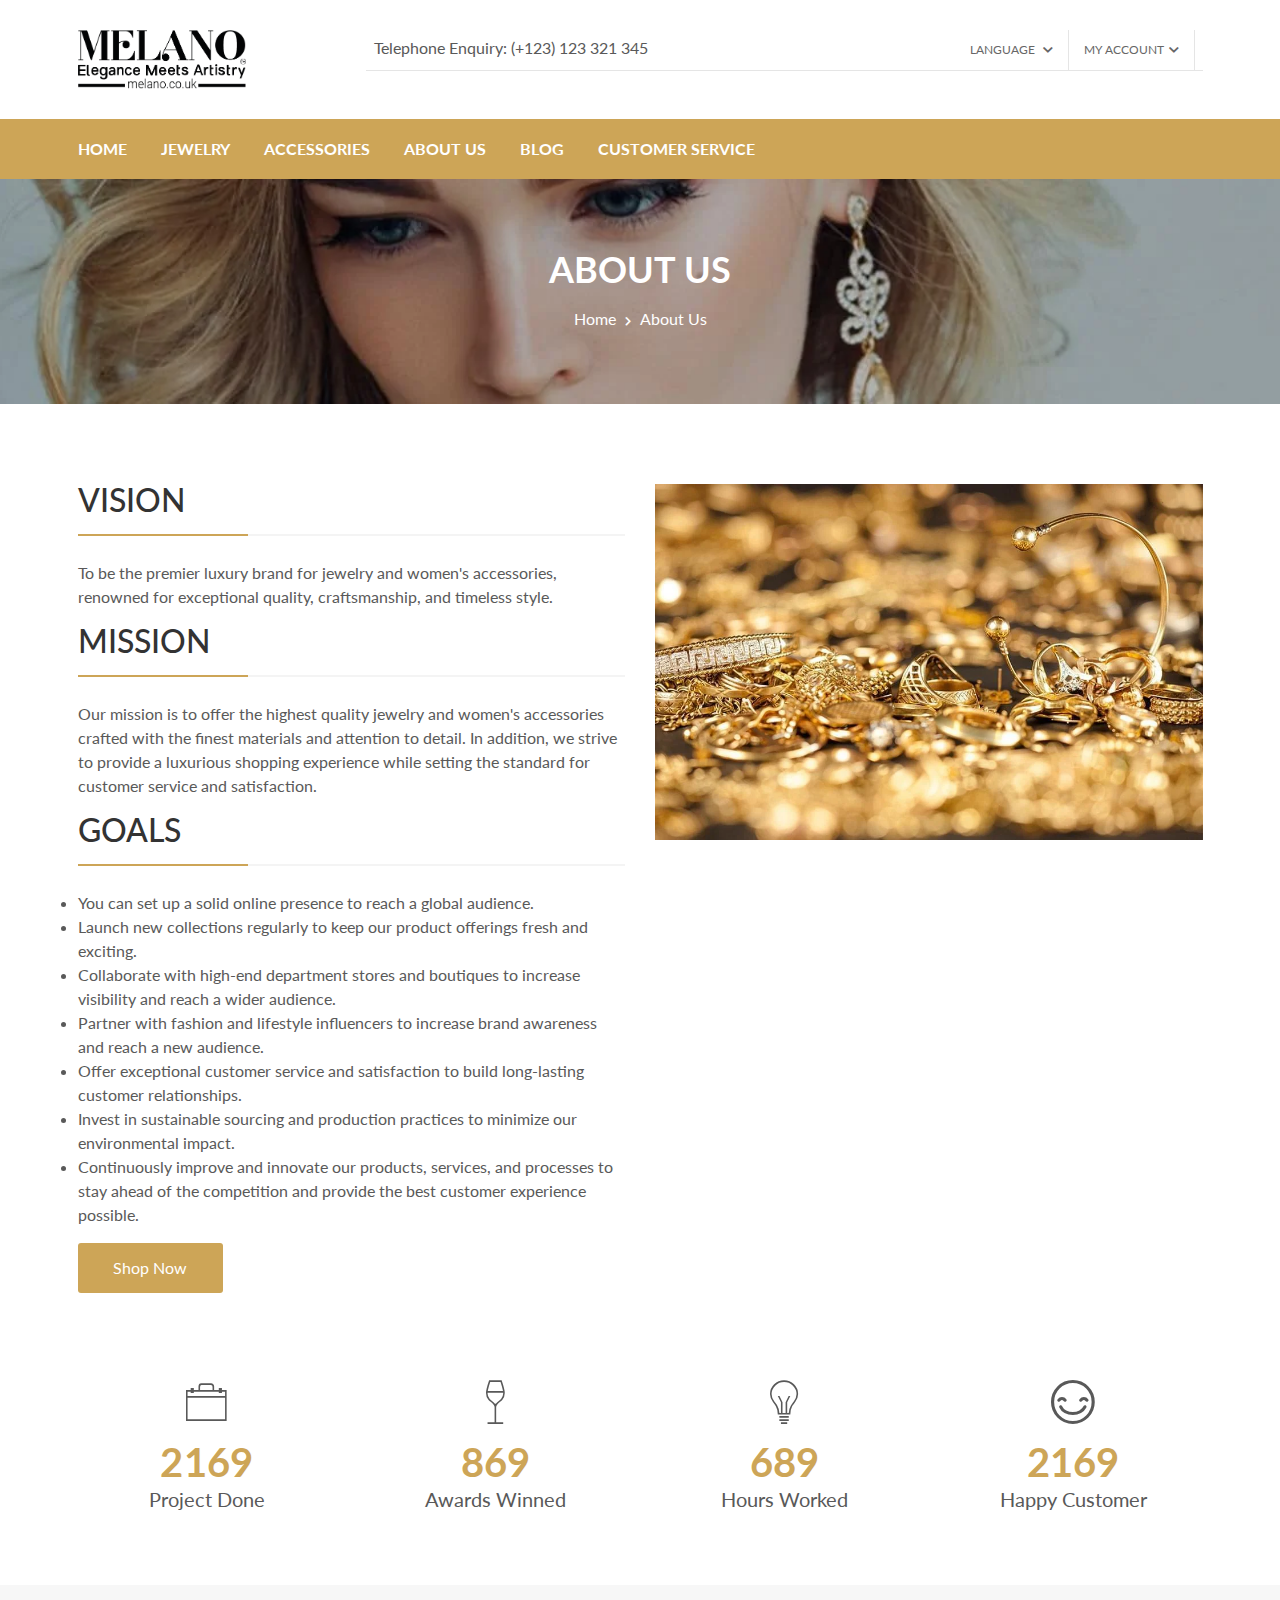
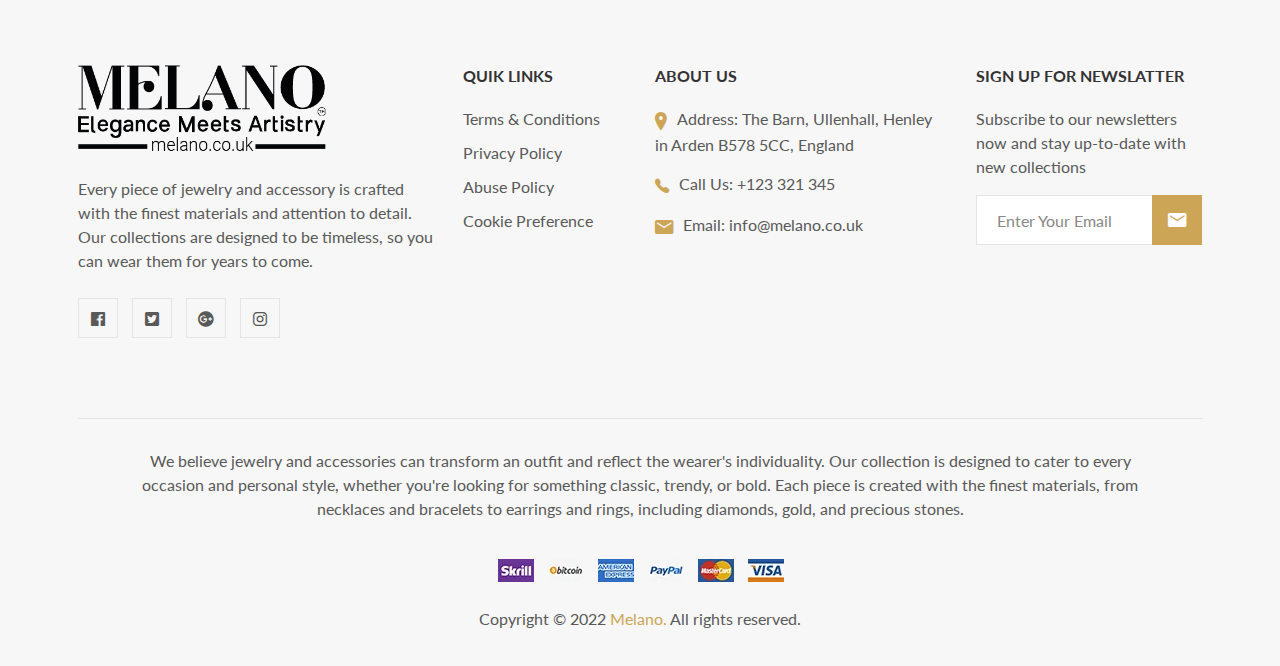
==== about-us.html @ ee922650 "first commit" ====
<!doctype html>
<html class="no-js" lang="en">

<head>
    <meta charset="utf-8">
    <meta http-equiv="x-ua-compatible" content="ie=edge">
    <title>About Us || Melano</title>
    <meta name="robots" content="noindex, follow" />
    <meta name="description" content="">
    <meta name="viewport" content="width=device-width, initial-scale=1, shrink-to-fit=no">
    <!-- Favicon -->
    <link rel="shortcut icon" type="image/x-icon" href="assets/images/favicon.ico">

    <!-- CSS
	============================================ -->

    <!-- Bootstrap CSS -->
    <link rel="stylesheet" href="assets/css/bootstrap.min.css">
    <!-- Fontawesome -->
    <link rel="stylesheet" href="assets/css/font-awesome.min.css">
    <!-- Fontawesome Star -->
    <link rel="stylesheet" href="assets/css/fontawesome-stars.css">
    <!-- Ion Icon -->
    <link rel="stylesheet" href="assets/css/ionicons.min.css">
    <!-- Slick CSS -->
    <link rel="stylesheet" href="assets/css/slick.min.css">
    <!-- Animation -->
    <link rel="stylesheet" href="assets/css/animate.min.css">
    <!-- jQuery Ui -->
    <link rel="stylesheet" href="assets/css/jquery-ui.min.css">
    <!-- Nice Select -->
    <link rel="stylesheet" href="assets/css/nice-select.min.css">
    <!-- Timecircles -->
    <link rel="stylesheet" href="assets/css/timecircles.min.css">

    <!-- Main Style CSS -->
    <link rel="stylesheet" href="assets/css/style.css">
    <!-- <link rel="stylesheet" href="assets/css/style.min.css"> -->

</head>

<body class="template-color-1">

    <div class="main-wrapper">

        <!-- Begin Melano's Header Main Area -->
        <header class="header-main_area">
          
            <div class="header-middle_area d-none d-lg-block">
                <div class="container">
                    <div class="row">
                        <div class="col-lg-3">
                            <div class="header-logo">
                                <a href="index.html">
                                    <img src="assets/images/menu/logo/2.png" width="65%" alt="Hiraola's Header Logo">
                                </a>
                            </div>
                        </div>
                      <div class="col-lg-9">
                        <div class="header-top_area">
                            <div class="container">
                                <div class="row">
                                    <div class="col-lg-5">
                                        <div class="ht-left_area">
                                            <div class="header-shipping_area">
                                                <ul>
                                                    <li>
                                                        <span>Telephone Enquiry:</span>
                                                        <a href="callto://+123123321345">(+123) 123 321 345</a>
                                                    </li>
                                                </ul>
                                            </div>
                                        </div>
                                    </div>
                                    <div class="col-lg-7">
                                        <div class="ht-right_area">
                                            <div class="ht-menu">
                                                <ul>
                                              
                                                    <li><a href="javascript:void(0)">Language <i class="fa fa-chevron-down"></i></a>
                                                        <ul class="ht-dropdown">
                                                            <li class="active"><a href="javascript:void(0)"><img
                                                                        src="assets/images/menu/icon/1.jpg"
                                                                        alt="JB's Language Icon">English</a></li>
                                                            <li><a href="javascript:void(0)"><img
                                                                        src="assets/images/menu/icon/2.jpg"
                                                                        alt="JB's Language Icon">Français</a>
                                                            </li>
                                                        </ul>
                                                    </li>
                                                    <li><a href="my-account.html">My Account<i class="fa fa-chevron-down"></i></a>
                                                        <ul class="ht-dropdown ht-my_account">
                                                            <li><a href="javascript:void(0)">Register</a></li>
                                                            <li class="active"><a href="javascript:void(0)">Login</a></li>
                                                        </ul>
                                                    </li>
                                                </ul>
                                            </div>
                                        </div>
                                    </div>
                                </div>
                            </div>
                        </div>
                      </div>
                    </div>
                </div>
            </div>
            <div class="header-bottom_area header-sticky stick">
                <div class="container">
                    <div class="row">
                        <div class="col-md-4 col-sm-4 d-lg-none d-block">
                            <div class="header-logo">
                                <a href="index.html">
                                    <img src="assets/images/menu/logo/2.png" alt="Hiraola's Header Logo">
                                </a>
                            </div>
                        </div>
                        <div class="col-lg-9 d-none d-lg-block position-static">
                            <div class="main-menu_area">
                                <nav>
                                    <ul>
                                        <li class="dropdown-holder"><a href="index.html">Home</a> </li>
                                        <li><a href="jewelry.html">Jewelry</a></li>
                                        <li><a href="accessories.html">Accessories</a></li>
                                        <li><a href="about-us.html">About Us</a></li>
                                        <li><a href="blog.html">Blog</a> </li>
                                        <li><a href="index.html">Customer Service</a>
                                            <ul class="hm-dropdown">
                                                <li><a href="contact.html">Contact Us </a></li>
                                                <li><a href="faq.html">FAQs</a></li>
                                                
                                                <li><a href="wishlist.html">Gift Wrapping</a></li>
                                       
                                            </ul>
                                        </li>
                                     
                                    </ul>
                                </nav>
                            </div>
                        </div>
                        <div class="col-lg-3 col-md-8 col-sm-8">
                            <div class="header-right_area">
                                <ul>
                                 
                                    <li>
                                        <a href="#mobileMenu"
                                            class="mobile-menu_btn toolbar-btn color--white d-lg-none d-block">
                                            <i class="ion-navicon"></i>
                                        </a>
                                    </li>
                                    
                                </ul>
                            </div>
                        </div>
                    </div>
                </div>
            </div>
            <div class="offcanvas-minicart_wrapper" id="miniCart">
                <div class="offcanvas-menu-inner">
                    <a href="#" class="btn-close"><i class="ion-android-close"></i></a>
                    <div class="minicart-content">
                        <div class="minicart-heading">
                            <h4>Shopping Cart</h4>
                        </div>
                        <ul class="minicart-list">
                            <li class="minicart-product">
                                <a class="product-item_remove" href="javascript:void(0)"><i
                                        class="ion-android-close"></i></a>
                                <div class="product-item_img">
                                    <img src="assets/images/product/small-size/2-1.jpg" alt="Hiraola's Product Image">
                                </div>
                                <div class="product-item_content">
                                    <a class="product-item_title" href="jewelry.html">Magni dolorum vel</a>
                                    <span class="product-item_quantity">1 x $120.80</span>
                                </div>
                            </li>
                            <li class="minicart-product">
                                <a class="product-item_remove" href="javascript:void(0)"><i
                                        class="ion-android-close"></i></a>
                                <div class="product-item_img">
                                    <img src="assets/images/product/small-size/2-2.jpg" alt="Hiraola's Product Image">
                                </div>
                                <div class="product-item_content">
                                    <a class="product-item_title" href="jewelry.html">Eius accusantium
                                        omnis</a>
                                    <span class="product-item_quantity">1 x $120.80</span>
                                </div>
                            </li>
                            <li class="minicart-product">
                                <a class="product-item_remove" href="javascript:void(0)"><i
                                        class="ion-android-close"></i></a>
                                <div class="product-item_img">
                                    <img src="assets/images/product/small-size/2-3.jpg" alt="Hiraola's Product Image">
                                </div>
                                <div class="product-item_content">
                                    <a class="product-item_title" href="jewelry.html">Aperiam adipisci
                                        dolorem</a>
                                    <span class="product-item_quantity">1 x $120.80</span>
                                </div>
                            </li>
                        </ul>
                    </div>
                    <div class="minicart-item_total">
                        <span>Subtotal</span>
                        <span class="ammount">$360.00</span>
                    </div>
                    <div class="minicart-btn_area">
                        <a href="cart.html" class="hiraola-btn hiraola-btn_dark hiraola-btn_fullwidth">Minicart</a>
                    </div>
                    <div class="minicart-btn_area">
                        <a href="checkout.html" class="hiraola-btn hiraola-btn_dark hiraola-btn_fullwidth">Checkout</a>
                    </div>
                </div>
            </div>
            <div class="mobile-menu_wrapper" id="mobileMenu">
                <div class="offcanvas-menu-inner">
                    <div class="container">
                        <a href="#" class="btn-close"><i class="ion-android-close"></i></a>
                        <div class="offcanvas-inner_search">
                            <form action="#" class="hm-searchbox">
                                <input type="text" placeholder="Search for item...">
                                <button class="search_btn" type="submit"><i class="ion-ios-search-strong"></i></button>
                            </form>
                        </div>
                        <nav class="offcanvas-navigation">
                            <nav class="offcanvas-navigation">
                                <ul class="mobile-menu">
                                    <li class="active"><a href="index.html">Home</a> </li>
                                    <li><a href="jewelry.html">Jewelry</a></li>
                                    <li><a href="accessories.html">Accessories</a></li>
                                    <li><a href="about-us.html">About Us</a></li>
                                    <li><a href="blog.html">Blog</a> </li>
                                    <li class="menu-item-has-children"><a href="index.html">Customer Service</a>
                                        <ul class="sub-menu">
                                            <li><a href="contact.html">Contact Us </a></li>
                                            <li><a href="faq.html">FAQs</a></li>
                                            
                                            <li><a href="wishlist.html">Gift Wrapping</a></li>
    
                                        </ul>
                                    </li>
                                </ul>
                            </nav>
                        </nav>
                        <nav class="offcanvas-navigation user-setting_area">
                            <ul class="mobile-menu">
                               
                                <li class="menu-item-has-children"><a href="#"><span class="mm-text">Language</span></a>
                                    <ul class="sub-menu">
                                        <li>
                                            <a href="./index.html">
                                                <span class="mm-text">English</span>
                                            </a>
                                        </li>
                                        <li>
                                            <a href="../index.html">
                                                <span class="mm-text">عربي</span>
                                            </a>
                                        </li>
                                    </ul>
                                </li>
                            </ul>
                        </nav>
                    </div>
                </div>
            </div>
        </header>
        <!--Melano's Header Main Area End Here -->

        <!-- BeginMelano's Breadcrumb Area -->
        <div class="breadcrumb-area">
            <div class="container">
                <div class="breadcrumb-content">
                    <h2>About Us</h2>
                    <ul>
                        <li><a href="index.html">Home</a></li>
                        <li class="active">About Us</li>
                    </ul>
                </div>
            </div>
        </div>
        <!--Melano's Breadcrumb Area End Here -->
        <!-- BeginMelano's About Us Area -->
        <div class="about-us-area">
            <div class="container">
                <div class="row">
                    <div class="col-lg-6 col-md-7 d-flex align-items-center">
                        <div class="overview-content">
                            <!-- <h2>Welcome To <span>Melano's</span> Store!</h2>
                            <p class="short_desc">
                                We are a luxury brand specializing in high-quality jewelry and women's accessories
                                designed to make you feel confident, beautiful, and stylish. Our pieces are crafted with
                                care and attention to detail, making them a fashion statement and an investment in your
                                style.
                            </p> -->
                            <h2 class="">Vision </h2>
                            <p>
                                To be the premier luxury brand for jewelry and women's accessories, renowned for
                                exceptional
                                quality, craftsmanship, and timeless style.
                            </p>
                            <h2 class="">Mission </h2>
                            <p>
                                Our mission is to offer the highest quality jewelry and women's accessories crafted with
                                the finest materials and attention to detail. In addition, we strive to provide a
                                luxurious shopping experience while setting the standard for customer service and
                                satisfaction.
                            </p>
                            <h2 class="">Goals </h2>
                            <p>
                            <ul style="list-style: disc;">
                                <li>
                                    You can set up a solid online presence to reach a global audience.
                                </li>
                                <li>
                                    Launch new collections regularly to keep our product offerings fresh and exciting.
                                </li>
                                <li>
                                    Collaborate with high-end department stores and boutiques to increase visibility and
                                    reach a wider audience.
                                </li>
                                <li>
                                    Partner with fashion and lifestyle influencers to increase brand awareness and reach
                                    a new audience.
                                </li>
                                <li>
                                    Offer exceptional customer service and satisfaction to build long-lasting customer
                                    relationships.
                                </li>
                                <li>
                                    Invest in sustainable sourcing and production practices to minimize our
                                    environmental impact.
                                </li>
                                <li>
                                    Continuously improve and innovate our products, services, and processes to stay
                                    ahead of the competition and provide the best customer experience possible.
                                </li>
                            </ul>
                            </p>
                            <div class="hiraola-about-us_btn-area">
                                <a class="about-us_btn" href="jewelry.html">Shop Now</a>
                            </div>
                        </div>
                    </div>
                    <div class="col-lg-6 col-md-5">
                        <div class="overview-img text-center img-hover_effect">
                            <a href="#">
                                <img class="img-full" src="assets/images/about-us/1.jpg" alt="Hiraola's About Us Image">
                            </a>
                        </div>
                    </div>

                </div>
                <br>

            </div>
        </div>
        <!--Melano's About Us Area End Here -->



        <!-- BeginMelano's Project Countdown Area -->
        <div class="project-count-area">
            <div class="container">
                <div class="row">
                    <div class="col-lg-3 col-md-6 col-sm-6">
                        <div class="single-count text-center">
                            <div class="count-icon">
                                <span class="ion-ios-briefcase-outline"></span>
                            </div>
                            <div class="count-title">
                                <h2 class="count">2169</h2>
                                <span>Project Done</span>
                            </div>
                        </div>
                    </div>
                    <div class="col-lg-3 col-md-6 col-sm-6">
                        <div class="single-count text-center">
                            <div class="count-icon">
                                <span class="ion-ios-wineglass-outline"></span>
                            </div>
                            <div class="count-title">
                                <h2 class="count">869</h2>
                                <span>Awards Winned</span>
                            </div>
                        </div>
                    </div>
                    <div class="col-lg-3 col-md-6 col-sm-6">
                        <div class="single-count text-center">
                            <div class="count-icon">
                                <span class="ion-ios-lightbulb-outline"></span>
                            </div>
                            <div class="count-title">
                                <h2 class="count">689</h2>
                                <span>Hours Worked</span>
                            </div>
                        </div>
                    </div>
                    <div class="col-lg-3 col-md-6 col-sm-6">
                        <div class="single-count text-center">
                            <div class="count-icon">
                                <span class="ion-happy-outline"></span>
                            </div>
                            <div class="count-title">
                                <h2 class="count">2169</h2>
                                <span>Happy Customer</span>
                            </div>
                        </div>
                    </div>
                </div>
            </div>
        </div>
        <br>
        <br>
        <br>
        <!--Melano's Project Countdown Area End Here -->

          <!-- Begin Melano's Footer Area -->
          <div class="hiraola-footer_area">
            <div class="footer-top_area">
                <div class="container">
                    <div class="row">
                        <div class="col-lg-4">
                            <div class="footer-widgets_info">

                                <div class="footer-widgets_logo">
                                    <a href="#">
                                        <img src="assets/images/footer/logo/1.png" width="70%" alt="Hiraola's Footer Logo">
                                    </a>
                                </div>

                                <div class="widget-short_desc">
                                    <p>
                                        Every piece of jewelry and accessory is crafted with the finest materials and
                                        attention to detail. Our collections are designed to be timeless, so you can
                                        wear them for years to come.
                                    </p>
                                </div>
                                <div class="hiraola-social_link">
                                    <ul>
                                        <li class="facebook">
                                            <a href="https://www.facebook.com" data-bs-toggle="tooltip" target="_blank"
                                                title="Facebook">
                                                <i class="fab fa-facebook"></i>
                                            </a>
                                        </li>
                                        <li class="twitter">
                                            <a href="https://twitter.com" data-bs-toggle="tooltip" target="_blank"
                                                title="Twitter">
                                                <i class="fab fa-twitter-square"></i>
                                            </a>
                                        </li>
                                        <li class="google-plus">
                                            <a href="https://www.plus.google.com/discover" data-bs-toggle="tooltip"
                                                target="_blank" title="Google Plus">
                                                <i class="fab fa-google-plus"></i>
                                            </a>
                                        </li>
                                        <li class="instagram">
                                            <a href="https://rss.com" data-bs-toggle="tooltip" target="_blank"
                                                title="Instagram">
                                                <i class="fab fa-instagram"></i>
                                            </a>
                                        </li>
                                    </ul>
                                </div>
                            </div>
                        </div>
                        <div class="col-lg-8">
                            <div class="footer-widgets_area">
                                <div class="row">
                                    <div class="col-lg-3">
                                        <div class="footer-widgets_title">
                                            <h6>Quik Links</h6>
                                        </div>
                                        <div class="footer-widgets">
                                            <ul>
                                                <li><a href="./terms.html">Terms & Conditions</a></li>
                                                <li><a href="./policy.html">Privacy Policy</a></li>
                                                <li><a href="./abuse.html">Abuse Policy</a></li>
                                                <li><a href="./cookies.html">Cookie Preference</a></li>
                                            </ul>
                                        </div>
                                    </div>
                                    <div class="col-lg-5">
                                        <div class="footer-widgets_info">
                                            <div class="footer-widgets_title">
                                                <h6>About Us</h6>
                                            </div>
                                            <div class="widgets-essential_stuff">
                                                <ul>
                                                    <li class="hiraola-address"><i
                                                            class="ion-ios-location"></i><span>Address:</span> The Barn,
                                                        Ullenhall, Henley
                                                        in
                                                        Arden B578 5CC, England</li>
                                                    <li class="hiraola-phone"><i
                                                            class="ion-ios-telephone"></i><span>Call
                                                            Us:</span> <a href="tel://+123123321345">+123 321 345</a>
                                                    </li>
                                                    <li class="hiraola-email"><i
                                                            class="ion-android-mail"></i><span>Email:</span> <a
                                                            href="mailto:info@melano.co.uk">info@melano.co.uk</a></li>
                                                </ul>
                                            </div>
                                        </div>
                                    </div>
                                    <div class="col-lg-4">
                                        <div class="instagram-container footer-widgets_area">
                                            <div class="footer-widgets_title">
                                                <h6>Sign Up For Newslatter</h6>
                                            </div>
                                            <div class="widget-short_desc">
                                                <p>Subscribe to our newsletters now and stay up-to-date with new
                                                    collections</p>
                                            </div>
                                            <div class="newsletter-form_wrap">
                                                <form class="subscribe-form" id="mc-form" action="#">
                                                    <input class="newsletter-input" id="mc-email" type="email"
                                                        autocomplete="off" name="Enter Your Email"
                                                        value="Enter Your Email"
                                                        onblur="if(this.value==''){this.value='Enter Your Email'}"
                                                        onfocus="if(this.value=='Enter Your Email'){this.value=''}">
                                                    <button class="newsletter-btn" id="mc-submit">
                                                        <i class="ion-android-mail"></i>
                                                    </button>
                                                </form>
                                                <!-- Mailchimp Alerts -->
                                                <div class="mailchimp-alerts mt-3">
                                                    <div class="mailchimp-submitting"></div>
                                                    <div class="mailchimp-success"></div>
                                                    <div class="mailchimp-error"></div>
                                                </div>
                                            </div>
                                        </div>
                                    </div>
                                </div>
                            </div>
                        </div>
                    </div>
                </div>
            </div>
            <div class="footer-bottom_area">
                <div class="container">
                    <div class="footer-bottom_nav">
                        <div class="row">
                            <div class="col-lg-12">
                                <div class="footer-links text-center">
                                    <p>
                                        We believe jewelry and accessories can transform an outfit and reflect the
                                        wearer's individuality. Our collection is designed to cater to every occasion
                                        and personal style, whether you're looking for something classic, trendy, or
                                        bold. Each piece is created with the finest materials, from necklaces and
                                        bracelets to earrings and rings, including diamonds, gold, and precious stones.
                                    </p>
                                </div>
                            </div>
                            <div class="col-lg-12">
                                <div class="payment">
                                    <a href="#">
                                        <img src="assets/images/footer/payment/1.png" alt="Hiraola's Payment Method">
                                    </a>
                                </div>
                            </div>
                            <div class="col-lg-12">
                                <div class="copyright">
                                    <span>Copyright &copy; 2022 <a href="index.html">Melano.</a> All rights
                                        reserved.</span>
                                </div>
                            </div>
                        </div>
                    </div>
                </div>
            </div>
        </div>
        <!-- Melano's Footer Area End Here -->

    </div>

    <!-- JS
============================================ -->

    <!-- jQuery JS -->
    <script src="assets/js/vendor/jquery-3.6.0.min.js"></script>
    <script src="assets/js/vendor/jquery-migrate-3.3.2.min.js"></script>
    <!-- Modernizer JS -->
    <script src="assets/js/vendor/modernizr-3.11.2.min.js"></script>
    <!-- Bootstrap JS -->
    <script src="assets/js/vendor/bootstrap.bundle.min.js"></script>

    <!-- Slick Slider JS -->
    <script src="assets/js/plugins/slick.min.js"></script>
    <!-- Countdown JS -->
    <script src="assets/js/plugins/countdown.min.js"></script>
    <!-- Barrating JS -->
    <script src="assets/js/plugins/jquery.barrating.min.js"></script>
    <!-- Counterup JS -->
    <script src="assets/js/plugins/jquery.counterup.min.js"></script>
    <!-- Waypoints -->
    <script src="assets/js/plugins/waypoints.min.js"></script>
    <!-- Nice Select JS -->
    <script src="assets/js/plugins/jquery.nice-select.min.js"></script>
    <!-- Sticky Sidebar JS -->
    <script src="assets/js/plugins/jquery.sticky-sidebar.js"></script>
    <!-- Jquery-ui JS -->
    <script src="assets/js/plugins/jquery-ui.min.js"></script>
    <!-- Scroll Top JS -->
    <script src="assets/js/plugins/scroll-top.min.js"></script>
    <!-- Theia Sticky Sidebar JS -->
    <script src="assets/js/plugins/theia-sticky-sidebar.min.js"></script>
    <!-- ElevateZoom JS -->
    <script src="assets/js/plugins/jquery.elevateZoom-3.0.8.min.js"></script>
    <!-- Timecircles JS -->
    <script src="assets/js/plugins/timecircles.min.js"></script>
    <!-- Mailchimp Ajax JS -->
    <script src="assets/js/plugins/mailchimp-ajax.js"></script>

    <!-- Main JS -->
    <script src="assets/js/main.js"></script>
    <!-- <script src="assets/js/main.min.js"></script> -->

</body>

</html>
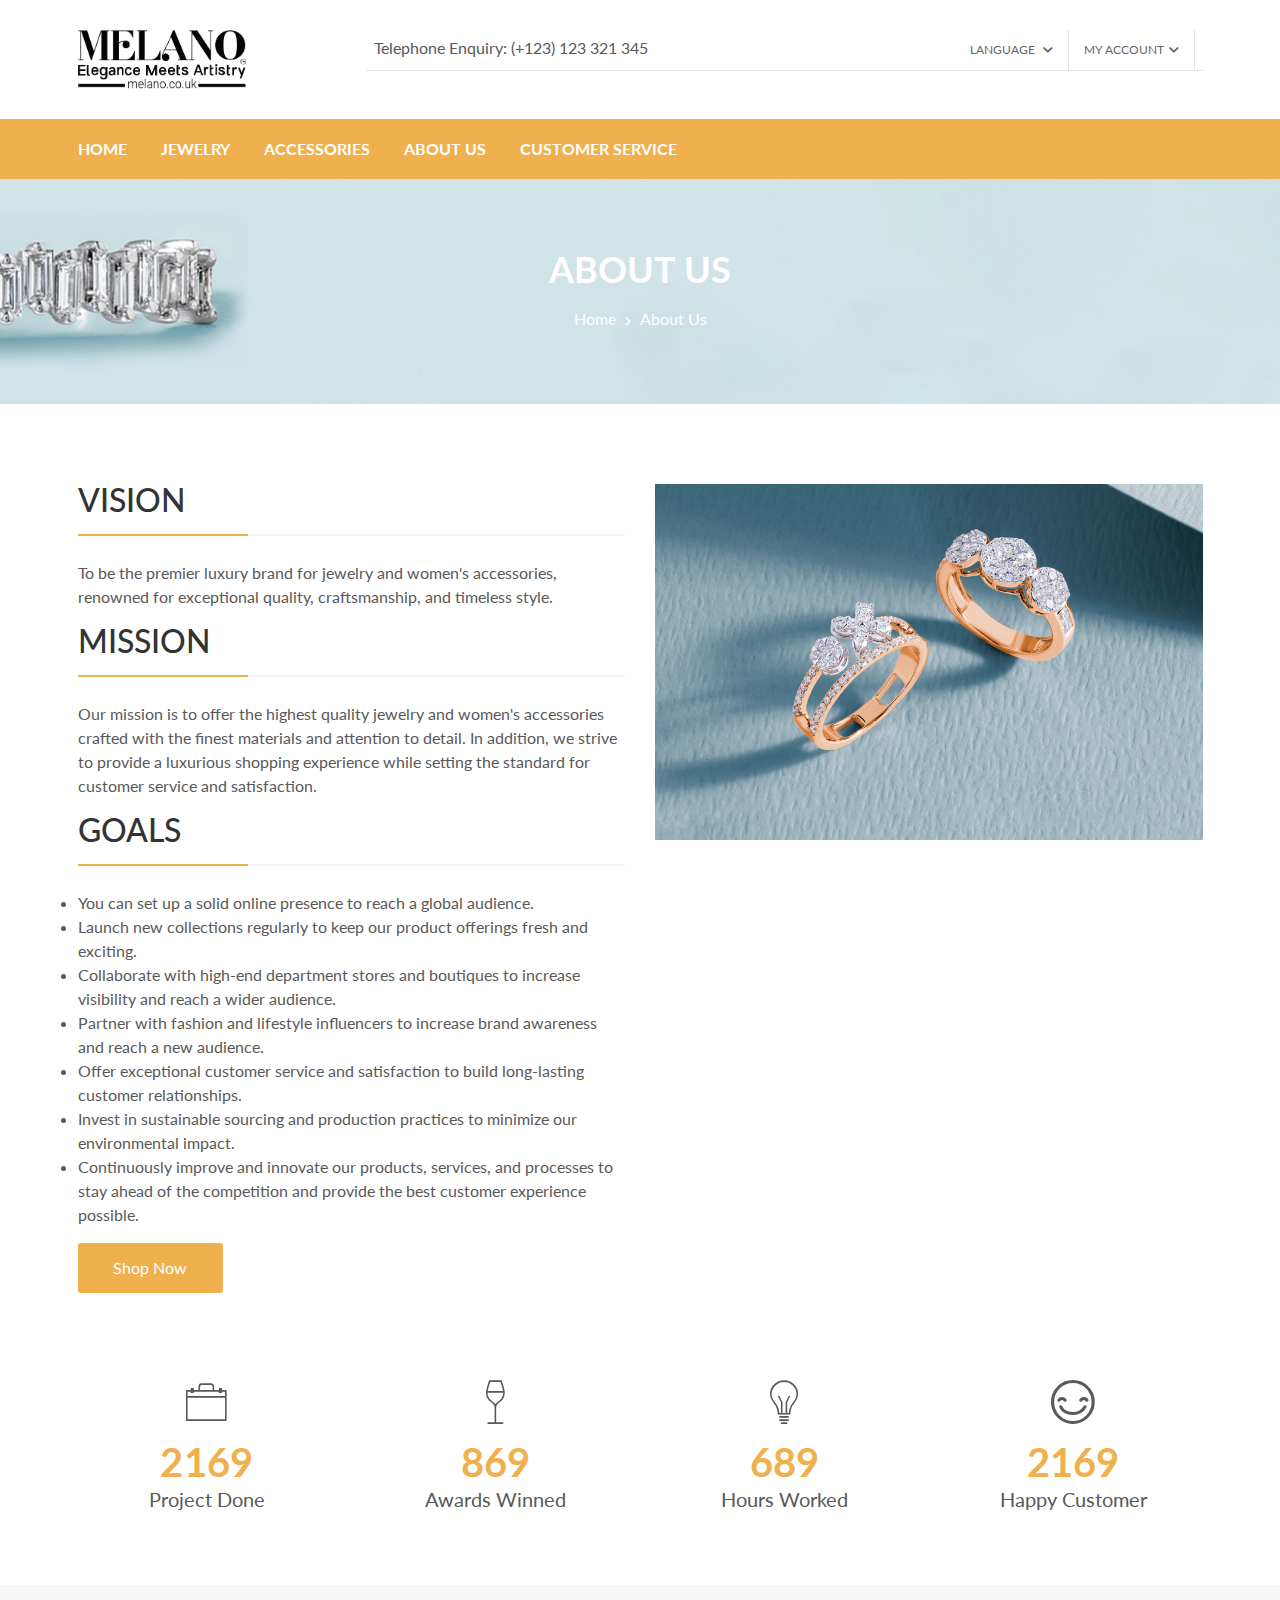
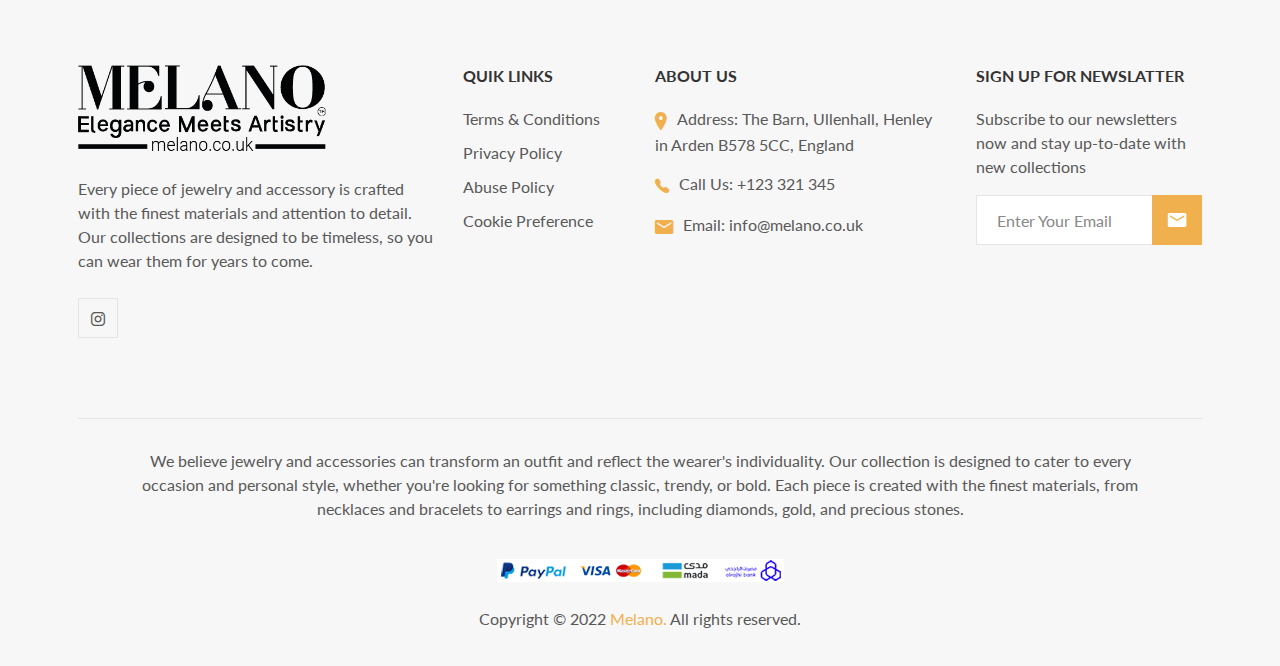
==== commit e5565615: "edit images" ====
--- a/about-us.html
+++ b/about-us.html
@@ -123,13 +123,13 @@
                                         <li><a href="jewelry.html">Jewelry</a></li>
                                         <li><a href="accessories.html">Accessories</a></li>
                                         <li><a href="about-us.html">About Us</a></li>
-                                        <li><a href="blog.html">Blog</a> </li>
+                                        
                                         <li><a href="index.html">Customer Service</a>
                                             <ul class="hm-dropdown">
                                                 <li><a href="contact.html">Contact Us </a></li>
                                                 <li><a href="faq.html">FAQs</a></li>
                                                 
-                                                <li><a href="wishlist.html">Gift Wrapping</a></li>
+                                                
                                        
                                             </ul>
                                         </li>
@@ -229,13 +229,13 @@
                                     <li><a href="jewelry.html">Jewelry</a></li>
                                     <li><a href="accessories.html">Accessories</a></li>
                                     <li><a href="about-us.html">About Us</a></li>
-                                    <li><a href="blog.html">Blog</a> </li>
+                                    
                                     <li class="menu-item-has-children"><a href="index.html">Customer Service</a>
                                         <ul class="sub-menu">
                                             <li><a href="contact.html">Contact Us </a></li>
                                             <li><a href="faq.html">FAQs</a></li>
                                             
-                                            <li><a href="wishlist.html">Gift Wrapping</a></li>
+                                            
     
                                         </ul>
                                     </li>
@@ -438,7 +438,7 @@
                                 </div>
                                 <div class="hiraola-social_link">
                                     <ul>
-                                        <li class="facebook">
+                                        <!-- <li class="facebook">
                                             <a href="https://www.facebook.com" data-bs-toggle="tooltip" target="_blank"
                                                 title="Facebook">
                                                 <i class="fab fa-facebook"></i>
@@ -455,9 +455,9 @@
                                                 target="_blank" title="Google Plus">
                                                 <i class="fab fa-google-plus"></i>
                                             </a>
-                                        </li>
+                                        </li> -->
                                         <li class="instagram">
-                                            <a href="https://rss.com" data-bs-toggle="tooltip" target="_blank"
+                                            <a href="https://www.instagram.com/melano.uk/" data-bs-toggle="tooltip" target="_blank"
                                                 title="Instagram">
                                                 <i class="fab fa-instagram"></i>
                                             </a>
--- a/assets/css/style.css
+++ b/assets/css/style.css
@@ -45,8 +45,8 @@
 ******************************/
 /*
     Body Background Color:    #ffffff;
-    Primary Color:            #cda557;
-    Primary Color 2:           #be8658;
+    Primary Color:            #f0b04e;
+    Primary Color 2:           #f0b04e;
     Body Font Family:         'Lato', sans-serif
 
 */
@@ -144,11 +144,11 @@
   text-decoration: none;
 }
 a:hover {
-  color: #cda557 !important;
+  color: #f0b04e !important;
   text-decoration: none;
 }
 a:not([href]):not([tabindex]):hover {
-  color: #cda557;
+  color: #f0b04e;
 }
 
 a,
@@ -491,7 +491,7 @@
   display: inline-block;
 }
 .hiraola-paginatoin-area .hiraola-pagination-box li.active > a {
-  background-color: #cda557;
+  background-color: #f0b04e;
   color: #ffffff !important;
 }
 .hiraola-paginatoin-area .hiraola-pagination-box li > a {
@@ -500,7 +500,7 @@
   display: block;
 }
 .hiraola-paginatoin-area .hiraola-pagination-box li:hover > a {
-  background-color: #cda557;
+  background-color: #f0b04e;
   color: #ffffff !important;
 }
 .hiraola-paginatoin-area .product-select-box {
@@ -682,7 +682,7 @@
   height: 100%;
 }
 .price-filter .ui-slider-handle {
-  background: #cda557;
+  background: #f0b04e;
   border: none;
   content: "";
   display: block;
@@ -708,7 +708,7 @@
           transform: translate(-100%, -50%);
 }
 .price-filter .ui-slider-handle:before {
-  background: #cda557;
+  background: #f0b04e;
   content: "";
   display: inline-block;
   height: 5px;
@@ -921,7 +921,7 @@
   font-size: 20px;
 }
 .popup_wrapper .test .popup_off:hover {
-  background-color: #cda557;
+  background-color: #f0b04e;
 }
 .popup_wrapper .subscribe_area {
   display: -webkit-box;
@@ -1002,7 +1002,7 @@
 }
 .popup_wrapper .subscribe_area .subscribe-form-group form.subscribe-form button {
   font-weight: 700;
-  background: #cda557;
+  background: #f0b04e;
   color: #333333;
   top: 0;
   right: 0;
@@ -1015,7 +1015,7 @@
   text-transform: uppercase;
 }
 .popup_wrapper .subscribe_area .subscribe-form-group form.subscribe-form button:hover {
-  background-color: #cda557;
+  background-color: #f0b04e;
   color: #ffffff !important;
 }
 .popup_wrapper .subscribe_area .subscribe-bottom {
@@ -1086,49 +1086,49 @@
   /* ---Single Product Gallery Outline Color--- */
 }
 .template-color-1 a.hiraola-btn {
-  background-color: #cda557;
+  background-color: #f0b04e;
 }
 .template-color-1 a.hiraola-btn:hover {
   background-color: #d5b473;
   color: #ffffff !important;
 }
 .template-color-1 a:hover {
-  color: #cda557 !important;
+  color: #f0b04e !important;
 }
 .template-color-1 .hiraola-group_btn > ul > li > a.add-to_cart:hover {
-  background-color: #cda557 !important;
+  background-color: #f0b04e !important;
   color: #ffffff !important;
 }
 .template-color-1 .hiraola-group_btn > ul > li > a:hover {
-  border-color: #cda557 !important;
+  border-color: #f0b04e !important;
 }
 .template-color-1 .popup_wrapper .test .popup_off:hover {
-  background: #cda557;
+  background: #f0b04e;
 }
 .template-color-1 .popup_wrapper .subscribe_area .subscribe-form-group form button:hover {
-  background: #cda557;
+  background: #f0b04e;
   color: #ffffff;
 }
 .template-color-1 .hb-menu > nav > ul > li:hover > a {
-  color: #cda557 !important;
+  color: #f0b04e !important;
 }
 .template-color-1 .hb-menu > nav > ul > li > ul > li.active > a {
-  color: #cda557 !important;
+  color: #f0b04e !important;
 }
 .template-color-1 .hm-dropdown > li.active > a {
-  color: #cda557 !important;
+  color: #f0b04e !important;
 }
 .template-color-1 .header-right_area > ul > li > a:hover {
   color: #ffffff !important;
 }
 .template-color-1 .header-top_area .ht-menu > ul > li:hover > a {
-  color: #cda557;
+  color: #f0b04e;
 }
 .template-color-1 .header-top_area .ht-menu > ul > li .ht-dropdown > li.active a {
-  color: #cda557;
+  color: #f0b04e;
 }
 .template-color-1 .header-top_area .ht-menu > ul > li .ht-dropdown > li:hover a {
-  color: #cda557;
+  color: #f0b04e;
 }
 .template-color-1 .header-top_area .ht-right_area {
   display: -webkit-box;
@@ -1162,22 +1162,22 @@
   border-left: 1px solid #e5e5e5;
 }
 .template-color-1 .hiraola-section_title > h4:before {
-  background-color: #cda557;
+  background-color: #f0b04e;
 }
 .template-color-1 .sticker {
-  background: #cda557;
+  background: #f0b04e;
 }
 .template-color-1 .sticker:before {
-  border-color: #cda557 transparent transparent transparent;
+  border-color: #f0b04e transparent transparent transparent;
 }
 .template-color-1 .offcanvas-menu_wrapper .offcanvas-menu-inner .btn-close:hover {
-  color: #cda557;
+  color: #f0b04e;
 }
 .template-color-1 .offcanvas-menu_wrapper .offcanvas-menu-inner .offcanvas-component_menu > li.active > a {
-  color: #cda557;
+  color: #f0b04e;
 }
 .template-color-1 .offcanvas-minicart_wrapper .offcanvas-menu-inner .btn-close:hover {
-  color: #cda557;
+  color: #f0b04e;
 }
 .template-color-1 .offcanvas-minicart_wrapper .offcanvas-menu-inner .minicart-btn_area {
   padding-bottom: 15px;
@@ -1186,29 +1186,29 @@
   background-color: #333333;
 }
 .template-color-1 .offcanvas-search_wrapper .offcanvas-menu-inner .offcanvas-search .hm-searchbox > .search_btn:hover {
-  color: #cda557;
+  color: #f0b04e;
 }
 .template-color-1 .mobile-menu_wrapper .btn-close:hover {
-  background-color: #cda557;
+  background-color: #f0b04e;
   color: #ffffff !important;
 }
 .template-color-1 .offcanvas-navigation .mobile-menu li:hover > a {
-  color: #cda557 !important;
+  color: #f0b04e !important;
 }
 .template-color-1 .offcanvas-navigation .mobile-menu li:hover > .menu-expand {
-  color: #cda557 !important;
+  color: #f0b04e !important;
 }
 .template-color-1 .img-hover_effect a:before {
-  background: #cda557;
+  background: #f0b04e;
 }
 .template-color-1 .img-hover_effect a:after {
-  background: #cda557;
+  background: #f0b04e;
 }
 .template-color-1 .main-slider .slider-content span {
-  color: #cda557;
+  color: #f0b04e;
 }
 .template-color-1 .main-slider .slick-arrow {
-  color: #cda557;
+  color: #f0b04e;
 }
 .template-color-1 .hiraola-slider_area-3 .main-slider .slider-content .hiraola-btn-ps_left .hiraola-btn {
   color: #ffffff;
@@ -1219,12 +1219,12 @@
 .template-color-1 .hiraola-product_slider .slide-item .single_product .product-img .add-actions > ul > li > a:hover,
 .template-color-1 .hiraola-product_slider-2 .slide-item .single_product .product-img .add-actions > ul > li > a:hover,
 .template-color-1 .hiraola-trending-product_slider .slide-item .single_product .product-img .add-actions > ul > li > a:hover {
-  background-color: #cda557;
+  background-color: #f0b04e;
 }
 .template-color-1 .hiraola-product_slider .slick-arrow:hover,
 .template-color-1 .hiraola-product_slider-2 .slick-arrow:hover,
 .template-color-1 .hiraola-trending-product_slider .slick-arrow:hover {
-  color: #cda557;
+  color: #f0b04e;
 }
 .template-color-1 .hiraola-product_slider .slide-item .single_product,
 .template-color-1 .hiraola-product-tab_slider-2 .slide-item .single_product,
@@ -1240,7 +1240,7 @@
 .template-color-1 .hiraola-product_slider-3 .slide-item .single_product:hover,
 .template-color-1 .latest-blog_slider .slide-item .single_product:hover,
 .template-color-1 .shop-product-wrap .slide-item .single_product:hover {
-  border-color: #cda557;
+  border-color: #f0b04e;
 }
 .template-color-1 .hiraola-product_slider .slide-item .single_product .product-img .add-actions > ul > li > a:hover,
 .template-color-1 .hiraola-product-tab_slider-2 .slide-item .single_product .product-img .add-actions > ul > li > a:hover,
@@ -1248,7 +1248,7 @@
 .template-color-1 .hiraola-product_slider-3 .slide-item .single_product .product-img .add-actions > ul > li > a:hover,
 .template-color-1 .latest-blog_slider .slide-item .single_product .product-img .add-actions > ul > li > a:hover,
 .template-color-1 .shop-product-wrap .slide-item .single_product .product-img .add-actions > ul > li > a:hover {
-  background-color: #cda557;
+  background-color: #f0b04e;
 }
 .template-color-1 .hiraola-product_slider .list-slide_item .single_product,
 .template-color-1 .hiraola-product-tab_slider-2 .list-slide_item .single_product,
@@ -1264,7 +1264,7 @@
 .template-color-1 .hiraola-product_slider-3 .list-slide_item .single_product:hover,
 .template-color-1 .latest-blog_slider .list-slide_item .single_product:hover,
 .template-color-1 .shop-product-wrap .list-slide_item .single_product:hover {
-  border-color: #cda557;
+  border-color: #f0b04e;
 }
 .template-color-1 .hiraola-product_slider .slick-arrow,
 .template-color-1 .hiraola-product-tab_slider-2 .slick-arrow,
@@ -1280,32 +1280,32 @@
 .template-color-1 .hiraola-product_slider-3 .slick-arrow:hover,
 .template-color-1 .latest-blog_slider .slick-arrow:hover,
 .template-color-1 .shop-product-wrap .slick-arrow:hover {
-  color: #cda557;
+  color: #f0b04e;
 }
 .template-color-1 .hiraola-testimonial_slider .slick-arrow:hover,
 .template-color-1 .hiraola-brand_slider .slick-arrow:hover {
-  color: #cda557;
+  color: #f0b04e;
 }
 .template-color-1 .product-tab > ul > li > a.active {
-  color: #cda557;
+  color: #f0b04e;
 }
 .template-color-1 .rating-box > ul > li > i {
-  color: #cda557;
+  color: #f0b04e;
 }
 .template-color-1 .widgets-essential_stuff > ul > li > i {
-  color: #cda557;
+  color: #f0b04e;
 }
 .template-color-1 .newsletter-form_wrap .subscribe-form .newsletter-btn {
-  background-color: #cda557;
+  background-color: #f0b04e;
 }
 .template-color-1 .hiraola-social_link > ul > li > a:hover {
-  background-color: #cda557;
+  background-color: #f0b04e;
 }
 .template-color-1 .footer-bottom_area .footer-bottom_nav .copyright > span > a {
-  color: #cda557;
+  color: #f0b04e;
 }
 .template-color-1 #scrollUp {
-  background-color: #cda557;
+  background-color: #f0b04e;
   color: #ffffff;
 }
 .template-color-1 #scrollUp:hover {
@@ -1313,38 +1313,38 @@
   color: #ffffff !important;
 }
 .template-color-1 .tooltip.bs-tooltip-top .tooltip-arrow:before {
-  border-top-color: #cda557;
+  border-top-color: #f0b04e;
 }
 .template-color-1 .tooltip.bs-tooltip-bottom .tooltip-arrow:before {
-  border-bottom-color: #cda557;
+  border-bottom-color: #f0b04e;
 }
 .template-color-1 .tooltip.bs-tooltip-start .tooltip-arrow:before {
-  border-left-color: #cda557;
+  border-left-color: #f0b04e;
 }
 .template-color-1 .tooltip.bs-tooltip-end .tooltip-arrow:before {
-  border-right-color: #cda557;
+  border-right-color: #f0b04e;
 }
 .template-color-1 .tooltip-inner {
-  background-color: #cda557;
+  background-color: #f0b04e;
 }
 .template-color-1 .shop-product-wrap.grid .slide-item .single_product > .product-img > .add-actions > ul > li > a:hover {
-  background-color: #cda557;
+  background-color: #f0b04e;
 }
 .template-color-1 .loading .middle .lds-ellipsis div {
-  background: #cda557;
+  background: #f0b04e;
 }
 .template-color-1 .color-list .single-color.active {
-  border-color: #cda557;
+  border-color: #f0b04e;
 }
 .template-color-1 .modal-body .close:hover {
-  color: #cda557;
+  color: #f0b04e;
 }
 .template-color-1 .sp-area .sp-nav .sp-content .sp-essential_stuff > ul > li > a {
-  color: #cda557;
+  color: #f0b04e;
 }
 .template-color-1 .sp-area .sp-nav .sp-content .qty-btn_area > ul li > a:hover {
-  border: 1px solid #cda557;
-  color: #cda557;
+  border: 1px solid #f0b04e;
+  color: #f0b04e;
 }
 .template-color-1 .sp-area .sp-nav .sp-content .qty-btn_area > ul li > a.qty-cart_btn {
   background-color: #333333;
@@ -1352,35 +1352,35 @@
   border: 0;
 }
 .template-color-1 .sp-area .sp-nav .sp-content .qty-btn_area > ul li > a.qty-cart_btn:hover {
-  background-color: #cda557;
+  background-color: #f0b04e;
   color: #ffffff !important;
 }
 .template-color-1 .hiraola-product_area-4 .hiraola-product_slider-2 .slide-item .single_product {
   border: 1px solid #e5e5e5;
 }
 .template-color-1 .hiraola-product_area-4 .hiraola-product_slider-2 .slide-item .single_product:hover {
-  border-color: #cda557;
+  border-color: #f0b04e;
 }
 .template-color-1 .hiraola-product_area-5 .hiraola-product_slider-3 .slide-item .single_product .product-img .add-actions > ul > li > a:hover {
-  background-color: #cda557;
+  background-color: #f0b04e;
 }
 .template-color-1 .hiraola-product_area-5 .hiraola-product_slider-3 .slick-arrow {
-  color: #cda557;
+  color: #f0b04e;
 }
 .template-color-1 .sp-slider .slide-item .single_product {
   border: 1px solid #e5e5e5;
 }
 .template-color-1 .sp-slider .slide-item .single_product:hover {
-  border-color: #cda557;
+  border-color: #f0b04e;
 }
 .template-color-1 .sp-slider .slick-arrow {
-  color: #cda557;
+  color: #f0b04e;
 }
 .template-color-1 .sp-gallery_area .sp-nav .sp-gallery .lg-image {
   outline: 1px solid #e5e5e5;
 }
 .template-color-1 .sp-gallery_area .sp-nav .sp-gallery .lg-image:hover {
-  outline: 1px solid #cda557;
+  outline: 1px solid #f0b04e;
 }
 
 .template-color-2 {
@@ -1403,49 +1403,49 @@
   /* ---Single Product Gallery Outline Color--- */
 }
 .template-color-2 a.hiraola-btn {
-  background-color: #be8658;
+  background-color: #f0b04e;
 }
 .template-color-2 a.hiraola-btn:hover {
   background-color: #c89972;
   color: #ffffff !important;
 }
 .template-color-2 a:hover {
-  color: #be8658 !important;
+  color: #f0b04e !important;
 }
 .template-color-2 .hiraola-group_btn > ul > li > a.add-to_cart:hover {
-  background-color: #be8658 !important;
+  background-color: #f0b04e !important;
   color: #ffffff !important;
 }
 .template-color-2 .hiraola-group_btn > ul > li > a:hover {
-  border-color: #be8658 !important;
+  border-color: #f0b04e !important;
 }
 .template-color-2 .popup_wrapper .test .popup_off:hover {
-  background: #be8658;
+  background: #f0b04e;
 }
 .template-color-2 .popup_wrapper .subscribe_area .subscribe-form-group form button:hover {
-  background: #be8658;
+  background: #f0b04e;
   color: #ffffff;
 }
 .template-color-2 .hb-menu > nav > ul > li:hover > a {
-  color: #be8658 !important;
+  color: #f0b04e !important;
 }
 .template-color-2 .hb-menu > nav > ul > li > ul > li.active > a {
-  color: #be8658 !important;
+  color: #f0b04e !important;
 }
 .template-color-2 .hm-dropdown > li.active > a {
-  color: #be8658 !important;
+  color: #f0b04e !important;
 }
 .template-color-2 .header-right_area > ul > li > a:hover {
   color: #ffffff !important;
 }
 .template-color-2 .header-top_area .ht-menu > ul > li:hover > a {
-  color: #be8658;
+  color: #f0b04e;
 }
 .template-color-2 .header-top_area .ht-menu > ul > li .ht-dropdown > li.active a {
-  color: #be8658;
+  color: #f0b04e;
 }
 .template-color-2 .header-top_area .ht-menu > ul > li .ht-dropdown > li:hover a {
-  color: #be8658;
+  color: #f0b04e;
 }
 .template-color-2 .header-top_area .ht-right_area {
   display: -webkit-box;
@@ -1479,22 +1479,22 @@
   border-left: 1px solid #e5e5e5;
 }
 .template-color-2 .hiraola-section_title > h4:before {
-  background-color: #be8658;
+  background-color: #f0b04e;
 }
 .template-color-2 .sticker {
-  background: #be8658;
+  background: #f0b04e;
 }
 .template-color-2 .sticker:before {
-  border-color: #be8658 transparent transparent transparent;
+  border-color: #f0b04e transparent transparent transparent;
 }
 .template-color-2 .offcanvas-menu_wrapper .offcanvas-menu-inner .btn-close:hover {
-  color: #be8658;
+  color: #f0b04e;
 }
 .template-color-2 .offcanvas-menu_wrapper .offcanvas-menu-inner .offcanvas-component_menu > li.active > a {
-  color: #be8658;
+  color: #f0b04e;
 }
 .template-color-2 .offcanvas-minicart_wrapper .offcanvas-menu-inner .btn-close:hover {
-  color: #be8658;
+  color: #f0b04e;
 }
 .template-color-2 .offcanvas-minicart_wrapper .offcanvas-menu-inner .minicart-btn_area {
   padding-bottom: 15px;
@@ -1503,29 +1503,29 @@
   background-color: #333333;
 }
 .template-color-2 .offcanvas-search_wrapper .offcanvas-menu-inner .offcanvas-search .hm-searchbox > .search_btn:hover {
-  color: #be8658;
+  color: #f0b04e;
 }
 .template-color-2 .mobile-menu_wrapper .btn-close:hover {
-  background-color: #be8658;
+  background-color: #f0b04e;
   color: #ffffff !important;
 }
 .template-color-2 .offcanvas-navigation .mobile-menu li:hover > a {
-  color: #be8658 !important;
+  color: #f0b04e !important;
 }
 .template-color-2 .offcanvas-navigation .mobile-menu li:hover > .menu-expand {
-  color: #be8658 !important;
+  color: #f0b04e !important;
 }
 .template-color-2 .img-hover_effect a:before {
-  background: #be8658;
+  background: #f0b04e;
 }
 .template-color-2 .img-hover_effect a:after {
-  background: #be8658;
+  background: #f0b04e;
 }
 .template-color-2 .main-slider .slider-content span {
-  color: #be8658;
+  color: #f0b04e;
 }
 .template-color-2 .main-slider .slick-arrow {
-  color: #be8658;
+  color: #f0b04e;
 }
 .template-color-2 .hiraola-slider_area-3 .main-slider .slider-content .hiraola-btn-ps_left .hiraola-btn {
   color: #ffffff;
@@ -1536,12 +1536,12 @@
 .template-color-2 .hiraola-product_slider .slide-item .single_product .product-img .add-actions > ul > li > a:hover,
 .template-color-2 .hiraola-product_slider-2 .slide-item .single_product .product-img .add-actions > ul > li > a:hover,
 .template-color-2 .hiraola-trending-product_slider .slide-item .single_product .product-img .add-actions > ul > li > a:hover {
-  background-color: #be8658;
+  background-color: #f0b04e;
 }
 .template-color-2 .hiraola-product_slider .slick-arrow:hover,
 .template-color-2 .hiraola-product_slider-2 .slick-arrow:hover,
 .template-color-2 .hiraola-trending-product_slider .slick-arrow:hover {
-  color: #be8658;
+  color: #f0b04e;
 }
 .template-color-2 .hiraola-product_slider .slide-item .single_product,
 .template-color-2 .hiraola-product-tab_slider-2 .slide-item .single_product,
@@ -1557,7 +1557,7 @@
 .template-color-2 .hiraola-product_slider-3 .slide-item .single_product:hover,
 .template-color-2 .latest-blog_slider .slide-item .single_product:hover,
 .template-color-2 .shop-product-wrap .slide-item .single_product:hover {
-  border-color: #be8658;
+  border-color: #f0b04e;
 }
 .template-color-2 .hiraola-product_slider .slide-item .single_product .product-img .add-actions > ul > li > a:hover,
 .template-color-2 .hiraola-product-tab_slider-2 .slide-item .single_product .product-img .add-actions > ul > li > a:hover,
@@ -1565,7 +1565,7 @@
 .template-color-2 .hiraola-product_slider-3 .slide-item .single_product .product-img .add-actions > ul > li > a:hover,
 .template-color-2 .latest-blog_slider .slide-item .single_product .product-img .add-actions > ul > li > a:hover,
 .template-color-2 .shop-product-wrap .slide-item .single_product .product-img .add-actions > ul > li > a:hover {
-  background-color: #be8658;
+  background-color: #f0b04e;
 }
 .template-color-2 .hiraola-product_slider .list-slide_item .single_product,
 .template-color-2 .hiraola-product-tab_slider-2 .list-slide_item .single_product,
@@ -1581,7 +1581,7 @@
 .template-color-2 .hiraola-product_slider-3 .list-slide_item .single_product:hover,
 .template-color-2 .latest-blog_slider .list-slide_item .single_product:hover,
 .template-color-2 .shop-product-wrap .list-slide_item .single_product:hover {
-  border-color: #be8658;
+  border-color: #f0b04e;
 }
 .template-color-2 .hiraola-product_slider .slick-arrow,
 .template-color-2 .hiraola-product-tab_slider-2 .slick-arrow,
@@ -1597,32 +1597,32 @@
 .template-color-2 .hiraola-product_slider-3 .slick-arrow:hover,
 .template-color-2 .latest-blog_slider .slick-arrow:hover,
 .template-color-2 .shop-product-wrap .slick-arrow:hover {
-  color: #be8658;
+  color: #f0b04e;
 }
 .template-color-2 .hiraola-testimonial_slider .slick-arrow:hover,
 .template-color-2 .hiraola-brand_slider .slick-arrow:hover {
-  color: #be8658;
+  color: #f0b04e;
 }
 .template-color-2 .product-tab > ul > li > a.active {
-  color: #be8658;
+  color: #f0b04e;
 }
 .template-color-2 .rating-box > ul > li > i {
-  color: #be8658;
+  color: #f0b04e;
 }
 .template-color-2 .widgets-essential_stuff > ul > li > i {
-  color: #be8658;
+  color: #f0b04e;
 }
 .template-color-2 .newsletter-form_wrap .subscribe-form .newsletter-btn {
-  background-color: #be8658;
+  background-color: #f0b04e;
 }
 .template-color-2 .hiraola-social_link > ul > li > a:hover {
-  background-color: #be8658;
+  background-color: #f0b04e;
 }
 .template-color-2 .footer-bottom_area .footer-bottom_nav .copyright > span > a {
-  color: #be8658;
+  color: #f0b04e;
 }
 .template-color-2 #scrollUp {
-  background-color: #be8658;
+  background-color: #f0b04e;
   color: #ffffff;
 }
 .template-color-2 #scrollUp:hover {
@@ -1630,38 +1630,38 @@
   color: #ffffff !important;
 }
 .template-color-2 .tooltip.bs-tooltip-top .tooltip-arrow:before {
-  border-top-color: #be8658;
+  border-top-color: #f0b04e;
 }
 .template-color-2 .tooltip.bs-tooltip-bottom .tooltip-arrow:before {
-  border-bottom-color: #be8658;
+  border-bottom-color: #f0b04e;
 }
 .template-color-2 .tooltip.bs-tooltip-start .tooltip-arrow:before {
-  border-left-color: #be8658;
+  border-left-color: #f0b04e;
 }
 .template-color-2 .tooltip.bs-tooltip-end .tooltip-arrow:before {
-  border-right-color: #be8658;
+  border-right-color: #f0b04e;
 }
 .template-color-2 .tooltip-inner {
-  background-color: #be8658;
+  background-color: #f0b04e;
 }
 .template-color-2 .shop-product-wrap.grid .slide-item .single_product > .product-img > .add-actions > ul > li > a:hover {
-  background-color: #be8658;
+  background-color: #f0b04e;
 }
 .template-color-2 .loading .middle .lds-ellipsis div {
-  background: #be8658;
+  background: #f0b04e;
 }
 .template-color-2 .color-list .single-color.active {
-  border-color: #be8658;
+  border-color: #f0b04e;
 }
 .template-color-2 .modal-body .close:hover {
-  color: #be8658;
+  color: #f0b04e;
 }
 .template-color-2 .sp-area .sp-nav .sp-content .sp-essential_stuff > ul > li > a {
-  color: #be8658;
+  color: #f0b04e;
 }
 .template-color-2 .sp-area .sp-nav .sp-content .qty-btn_area > ul li > a:hover {
-  border: 1px solid #be8658;
-  color: #cda557;
+  border: 1px solid #f0b04e;
+  color: #f0b04e;
 }
 .template-color-2 .sp-area .sp-nav .sp-content .qty-btn_area > ul li > a.qty-cart_btn {
   background-color: #333333;
@@ -1669,35 +1669,35 @@
   border: 0;
 }
 .template-color-2 .sp-area .sp-nav .sp-content .qty-btn_area > ul li > a.qty-cart_btn:hover {
-  background-color: #be8658;
+  background-color: #f0b04e;
   color: #ffffff !important;
 }
 .template-color-2 .hiraola-product_area-4 .hiraola-product_slider-2 .slide-item .single_product {
   border: 1px solid #e5e5e5;
 }
 .template-color-2 .hiraola-product_area-4 .hiraola-product_slider-2 .slide-item .single_product:hover {
-  border-color: #be8658;
+  border-color: #f0b04e;
 }
 .template-color-2 .hiraola-product_area-5 .hiraola-product_slider-3 .slide-item .single_product .product-img .add-actions > ul > li > a:hover {
-  background-color: #be8658;
+  background-color: #f0b04e;
 }
 .template-color-2 .hiraola-product_area-5 .hiraola-product_slider-3 .slick-arrow {
-  color: #be8658;
+  color: #f0b04e;
 }
 .template-color-2 .sp-slider .slide-item .single_product {
   border: 1px solid #e5e5e5;
 }
 .template-color-2 .sp-slider .slide-item .single_product:hover {
-  border-color: #be8658;
+  border-color: #f0b04e;
 }
 .template-color-2 .sp-slider .slick-arrow {
-  color: #be8658;
+  color: #f0b04e;
 }
 .template-color-2 .sp-gallery_area .sp-nav .sp-gallery .lg-image {
   outline: 1px solid #e5e5e5;
 }
 .template-color-2 .sp-gallery_area .sp-nav .sp-gallery .lg-image:hover {
-  outline: 1px solid #be8658;
+  outline: 1px solid #f0b04e;
 }
 
 .template-color-3 {
@@ -1978,7 +1978,7 @@
 }
 .template-color-3 .sp-area .sp-nav .sp-content .qty-btn_area > ul li > a:hover {
   border: 1px solid #b76e79;
-  color: #cda557;
+  color: #f0b04e;
 }
 .template-color-3 .sp-area .sp-nav .sp-content .qty-btn_area > ul li > a.qty-cart_btn {
   background-color: #333333;
@@ -2295,7 +2295,7 @@
 }
 .template-color-4 .sp-area .sp-nav .sp-content .qty-btn_area > ul li > a:hover {
   border: 1px solid #58d173;
-  color: #cda557;
+  color: #f0b04e;
 }
 .template-color-4 .sp-area .sp-nav .sp-content .qty-btn_area > ul li > a.qty-cart_btn {
   background-color: #333333;
@@ -2339,7 +2339,7 @@
 /*----------------------------------------*/
 button.li-btn {
   border: none;
-  background: #cda557;
+  background: #f0b04e;
   color: #ffffff;
   font-size: 18px;
   width: 45px;
@@ -2367,7 +2367,7 @@
   color: #888888;
 }
 .hiraola-search_btn:hover {
-  color: #cda557;
+  color: #f0b04e;
 }
 
 /* ---Hiraola's Button Position--- */
@@ -2431,7 +2431,7 @@
 
 /* ---Hiraola's Button With Color Variation--- */
 .hiraola-btn-bondi_blue {
-  background-color: #cda557;
+  background-color: #f0b04e;
   color: #ffffff;
 }
 .hiraola-btn-bondi_blue:hover {
@@ -2450,7 +2450,7 @@
 }
 
 .hiraola-btn_limerick {
-  background-color: #cda557;
+  background-color: #f0b04e;
   color: #ffffff;
   width: 120px;
   height: 40px;
@@ -2484,7 +2484,7 @@
 }
 
 .hiraola-compare_btn {
-  background: #cda557;
+  background: #f0b04e;
   color: #ffffff;
   height: 40px;
   line-height: 43px;
@@ -2515,7 +2515,7 @@
   padding-right: 10px;
 }
 .fb-filter-btn_area .hiraola-filter_btn:hover {
-  background-color: #cda557;
+  background-color: #f0b04e;
 }
 
 /*----------------------------------------*/
@@ -2833,7 +2833,7 @@
   height: 50px;
   line-height: 50px;
   display: block;
-  color: #cda557;
+  color: #f0b04e;
   text-align: center;
   position: absolute;
   z-index: 8;
@@ -2906,7 +2906,7 @@
 .hiraola-product-tab_slider-3 .slick-arrow:hover,
 .arrow-type-two .slick-arrow:hover,
 .latest-blog_slider .slick-arrow:hover {
-  color: #cda557;
+  color: #f0b04e;
 }
 .hiraola-product_slider .slick-arrow.slick-next,
 .hiraola-product-tab_slider-3 .slick-arrow.slick-next,
@@ -3608,7 +3608,7 @@
   }
 }
 .category-menu .category-heading {
-  background: #cda557;
+  background: #f0b04e;
   position: relative;
   cursor: pointer;
   padding: 19px 0;
@@ -3681,7 +3681,7 @@
   visibility: visible;
 }
 .category-menu .category-menu-list > ul > li:hover > a {
-  color: #cda557;
+  color: #f0b04e;
 }
 .category-menu .category-menu-list > ul > li:last-child > a:before {
   display: none;
@@ -3732,7 +3732,7 @@
   width: 640px;
   padding: 30px;
   overflow: hidden;
-  border-top: 2px solid #cda557;
+  border-top: 2px solid #f0b04e;
 }
 @media (max-width: 991px) {
   .cat-mega-menu {
@@ -4398,7 +4398,7 @@
   max-width: 460px;
 }
 .mailchimp-submitting {
-  color: #cda557;
+  color: #f0b04e;
 }
 .mailchimp-success {
   color: green;
@@ -4758,7 +4758,7 @@
   font-size: 18px;
 }
 .modal-wrapper .modal-dialog .modal-content .modal-body .modal-inner-area .sp-content .hiraola-group_btn > ul > li > a:hover {
-  border-color: #cda557;
+  border-color: #f0b04e;
 }
 .modal-wrapper .modal-dialog .modal-content .modal-body .modal-inner-area .sp-content .hiraola-tag-line {
   display: -webkit-box;
@@ -5204,7 +5204,7 @@
 
 /* ---Header Bottom Area--- */
 .header-bottom_area {
-  background-color: #cda557;
+  background-color: #f0b04e;
 }
 .header-bottom_area > .container {
   position: relative;
@@ -5546,13 +5546,13 @@
   color: #000;
 }
 .header-bottom_area.header-bottom_area-2 .container-fliud .main-menu_area > nav > ul > li:hover > a {
-  color: #cda557 !important;
+  color: #f0b04e !important;
 }
 .header-bottom_area.header-bottom_area-2 .container-fliud .main-menu_area > nav > ul > li:hover > a:before {
-  color: #cda557;
+  color: #f0b04e;
 }
 .header-bottom_area.header-bottom_area-2 .container-fliud .main-menu_area > nav > ul > li:hover > a:after {
-  color: #cda557;
+  color: #f0b04e;
 }
 .header-bottom_area.header-bottom_area-2 .container-fliud .main-menu_area > nav > ul > li.megamenu-holder > ul {
   left: 10%;
@@ -5575,12 +5575,12 @@
   }
 }
 .header-bottom_area.header-bottom_area-2 .container-fliud .header-right_area > ul > li > a:hover {
-  color: #cda557 !important;
+  color: #f0b04e !important;
 }
 
 /* ---Header Sticky--- */
 .header-main_area .header-sticky.sticky {
-  background: #cda557;
+  background: #f0b04e;
   -webkit-box-shadow: 0px 1px 5px 0px rgba(0, 0, 0, 0.2);
           box-shadow: 0px 1px 5px 0px rgba(0, 0, 0, 0.2);
   left: 0;
@@ -5602,7 +5602,7 @@
   animation: 800ms ease-in-out 0s normal none 1 running slideInDown;
 }
 .header-main_area .header-sticky.sticky.header-sticky:hover {
-  background: #cda557;
+  background: #f0b04e;
 }
 .header-main_area.header-main_area-2 .header-sticky.sticky {
   background-color: #ffffff;
@@ -5881,7 +5881,7 @@
 }
 .hiraola-sidebar-catagories_area .hiraola-sidebar_categories .hiraola-categories_title:before {
   content: "";
-  background-color: #cda557;
+  background-color: #f0b04e;
   width: 70px;
   height: 2px;
   position: absolute;
@@ -5907,7 +5907,7 @@
   padding: 0;
 }
 .hiraola-sidebar-catagories_area .hiraola-sidebar_categories.category-module .category-module_heading {
-  background-color: #cda557;
+  background-color: #f0b04e;
   padding: 15px;
 }
 .hiraola-sidebar-catagories_area .hiraola-sidebar_categories.category-module .category-module_heading > h5 {
@@ -5991,7 +5991,7 @@
   font-size: 18px;
 }
 .shop-toolbar .product-view-mode > a.active {
-  color: #cda557;
+  color: #f0b04e;
 }
 .shop-toolbar .product-item-selection_area {
   display: -webkit-box;
@@ -6293,7 +6293,7 @@
   }
 }
 .shop-product-wrap.listview > [class*=col-] .list-slide_item .single_product .hiraola-product_content .add-actions > ul > li > a:hover {
-  background-color: #cda557;
+  background-color: #f0b04e;
   color: #ffffff !important;
 }
 .shop-product-wrap.listview > [class*=col-] .list-slide_item .single_product .hiraola-product_content .add-actions > ul > li:first-child .hiraola-add_cart {
@@ -6301,7 +6301,7 @@
   color: #ffffff;
 }
 .shop-product-wrap.listview > [class*=col-] .list-slide_item .single_product .hiraola-product_content .add-actions > ul > li:first-child .hiraola-add_cart:hover {
-  background-color: #cda557;
+  background-color: #f0b04e;
   color: #ffffff !important;
 }
 .shop-product-wrap.listview > [class*=col-] .slide-item {
@@ -6494,7 +6494,7 @@
   display: block;
 }
 .sp-affiliate_area .sp-content .qty-btn_area a.qty-buy_btn:hover {
-  background-color: #cda557;
+  background-color: #f0b04e;
   color: #ffffff !important;
 }
 
@@ -6769,10 +6769,10 @@
   font-size: 16px;
 }
 .sp-product-tab_area .sp-product-tab_nav .tab-content .form-horizontal .form-group .your-opinion span .br-wrapper .br-widget a.br-active:after {
-  color: #cda557;
+  color: #f0b04e;
 }
 .sp-product-tab_area .sp-product-tab_nav .tab-content .form-horizontal .form-group .your-opinion span .br-wrapper .br-widget a.br-selected:after {
-  color: #cda557;
+  color: #f0b04e;
 }
 
 /* ---Single Product Slider Area--- */
@@ -6918,8 +6918,8 @@
   border: 1px solid #595959;
 }
 .hiraola-sidebar-search-form .hiraola-search-btn:hover {
-  background: #cda557;
-  border-color: #cda557;
+  background: #f0b04e;
+  border-color: #f0b04e;
 }
 .hiraola-sidebar-search-form .hiraola-search-btn i {
   font-size: 20px;
@@ -6955,7 +6955,7 @@
   height: 2px;
   bottom: -26px;
   left: 0;
-  background-color: #cda557;
+  background-color: #f0b04e;
   content: "";
   position: absolute;
 }
@@ -7009,8 +7009,8 @@
 }
 .hiraola-blog-sidebar-wrapper .hiraola-blog-sidebar .hiraola-blog-tags li a:hover {
   color: #ffffff !important;
-  background-color: #cda557;
-  border-color: #cda557;
+  background-color: #f0b04e;
+  border-color: #f0b04e;
 }
 
 /* ---Blog Grid View--- */
@@ -7208,7 +7208,7 @@
 }
 .hiraola-blog-details .hiraola-blog-blockquote blockquote p:before {
   content: "";
-  background: #cda557;
+  background: #f0b04e;
   position: absolute;
   width: 5px;
   height: 100%;
@@ -7234,7 +7234,7 @@
   font-size: 16px;
 }
 .hiraola-blog-details .hiraola-tag-line a:hover {
-  color: #cda557;
+  color: #f0b04e;
 }
 .hiraola-blog-details .hiraola-social_link {
   padding-top: 30px;
@@ -7327,7 +7327,7 @@
   float: right;
 }
 .hiraola-blog-details .hiraola-comment-section ul li .comment-body .reply-btn a {
-  color: #cda557;
+  color: #f0b04e;
   font-size: 12px;
   display: inline-block;
   width: 60px;
@@ -7336,11 +7336,11 @@
   text-align: center;
   border-radius: 20px;
   text-transform: capitalize;
-  border: 1px solid #cda557;
+  border: 1px solid #f0b04e;
 }
 .hiraola-blog-details .hiraola-comment-section ul li .comment-body .reply-btn a:hover {
   color: #ffffff !important;
-  background-color: #cda557;
+  background-color: #f0b04e;
 }
 .hiraola-blog-details .hiraola-comment-section ul .comment-children {
   margin-left: 40px;
@@ -7385,7 +7385,7 @@
   padding-top: 30px;
 }
 .hiraola-blog-details .hiraola-blog-comment-wrapper form .comment-post-box .comment-btn_wrap .hiraola-post-btn_area .hiraola-post_btn {
-  background-color: #cda557;
+  background-color: #f0b04e;
   color: #ffffff;
   width: 140px;
   height: 40px;
@@ -7439,15 +7439,15 @@
   padding: 10px 20px;
 }
 .account-page-area .myaccount-tab-trigger li a.active {
-  background: #cda557;
-  border-color: #cda557;
+  background: #f0b04e;
+  border-color: #f0b04e;
   color: #ffffff;
 }
 .account-page-area .myaccount-tab-trigger li a.active:hover {
   color: #ffffff !important;
 }
 .account-page-area .myaccount-tab-trigger li a:hover {
-  color: #cda557;
+  color: #f0b04e;
 }
 
 .myaccount-tab-content {
@@ -7466,7 +7466,7 @@
   margin-bottom: 0;
 }
 .myaccount-orders .table .account-order-id:hover {
-  color: #cda557;
+  color: #f0b04e;
 }
 .myaccount-orders .table.table-hover tbody tr:hover {
   background-color: rgba(0, 0, 0, 0.02);
@@ -7571,7 +7571,7 @@
 }
 .hiraola-form .hiraola-form-inner a:hover,
 .hiraola-form-boxed .hiraola-form-inner a:hover {
-  color: #cda557;
+  color: #f0b04e;
 }
 
 /*----------------------------------------*/
@@ -7702,7 +7702,7 @@
 }
 .hiraola-login_btn:hover,
 .hiraola-register_btn:hover {
-  background: #cda557;
+  background: #f0b04e;
 }
 
 .hiraola-register_btn {
@@ -7768,7 +7768,7 @@
   font-size: 20px;
 }
 .table-content table td.hiraola-product_remove > a:hover i {
-  color: #cda557;
+  color: #f0b04e;
 }
 .table-content table td.hiraola-product_remove > a > i {
   font-size: 14px;
@@ -7787,7 +7787,7 @@
   font-weight: 700;
 }
 .table-content table td.hiraola-product-stock-status span.in-stock, .table-content table td.hiraola-product-stock-status span.out-stock {
-  color: #cda557;
+  color: #f0b04e;
   font-size: 12px;
   text-transform: capitalize;
 }
@@ -7806,7 +7806,7 @@
   display: inline-block;
 }
 .table-content table td.hiraola-cart_btn a:hover {
-  background: #cda557;
+  background: #f0b04e;
   color: #ffffff !important;
 }
 .table-content .table > :not(:last-child) > :last-child > * {
@@ -7868,7 +7868,7 @@
 }
 .coupon-all .coupon input.button:hover,
 .coupon-all .coupon2 input.button:hover {
-  background: #cda557;
+  background: #f0b04e;
 }
 .coupon-all .coupon.coupon2,
 .coupon-all .coupon2.coupon2 {
@@ -7917,8 +7917,8 @@
   text-transform: capitalize;
 }
 .cart-page-total a:hover {
-  background: #cda557;
-  border-color: #cda557;
+  background: #f0b04e;
+  border-color: #f0b04e;
   color: #ffffff !important;
 }
 
@@ -7931,7 +7931,7 @@
 
 .coupon-accordion h3 {
   background-color: #f4f4f4;
-  border-top: 3px solid #cda557;
+  border-top: 3px solid #f0b04e;
   font-size: 14px;
   font-weight: 400;
   list-style: outside none none;
@@ -7942,7 +7942,7 @@
   text-transform: none;
 }
 .coupon-accordion h3:before {
-  color: #cda557;
+  color: #f0b04e;
   content: "\f133";
   display: inline-block;
   font-family: "Font Awesome 5 Free";
@@ -7956,7 +7956,7 @@
   text-transform: none;
 }
 .coupon-accordion span:hover {
-  color: #cda557;
+  color: #f0b04e;
 }
 .coupon-accordion .coupon-content {
   border: 1px solid #e5e5e5;
@@ -8004,7 +8004,7 @@
   width: inherit;
 }
 .coupon-accordion .coupon-content .coupon-info p.form-row input[type=submit]:hover {
-  background: #cda557;
+  background: #f0b04e;
 }
 .coupon-accordion .coupon-content .coupon-info p.form-row input[type=checkbox] {
   height: inherit;
@@ -8016,13 +8016,13 @@
   margin-top: 7px;
 }
 .coupon-accordion .coupon-content .coupon-info p.checkout-coupon input[type=submit] {
-  background: #cda557;
+  background: #f0b04e;
 }
 .coupon-accordion .coupon-content .coupon-info p.lost-password {
   margin-top: 15px;
 }
 .coupon-accordion .coupon-content .coupon-info p.lost-password a:hover {
-  color: #cda557;
+  color: #f0b04e;
 }
 
 .coupon-checkout-content {
@@ -8055,7 +8055,7 @@
   width: inherit;
 }
 .coupon-checkout-content .coupon-info .checkout-coupon input[type=submit]:hover {
-  background: #cda557;
+  background: #f0b04e;
 }
 @media (max-width: 479px) {
   .coupon-checkout-content .coupon-info .checkout-coupon .coupon-inner_btn {
@@ -8118,7 +8118,7 @@
   display: block;
 }
 .checkbox-form .country-select label span.required, .checkbox-form.checkout-form-list label span.required {
-  color: #cda557;
+  color: #f0b04e;
   display: inline-block;
   font-size: 24px;
   line-height: 16px;
@@ -8247,7 +8247,7 @@
   cursor: pointer;
 }
 .payment-method .payment-accordion .panel-title a:hover {
-  color: #cda557 !important;
+  color: #f0b04e !important;
 }
 
 .order-button-payment input {
@@ -8265,7 +8265,7 @@
   cursor: pointer;
 }
 .order-button-payment input:hover {
-  background: #cda557;
+  background: #f0b04e;
 }
 
 /*----------------------------------------*/
@@ -8318,7 +8318,7 @@
   transition-property: color;
 }
 .compare-table .table tbody tr td .compare-product-name a:hover {
-  color: #cda557;
+  color: #f0b04e;
 }
 .compare-table .table tbody tr td .rating-box > ul > li {
   display: inline-block;
@@ -8436,9 +8436,9 @@
   text-transform: uppercase;
 }
 .contact-main-page .contact-form-content .contact-form .form-group .hiraola-contact-form_btn:hover {
-  background-color: #cda557;
+  background-color: #f0b04e;
   color: #ffffff;
-  border-color: #cda557;
+  border-color: #f0b04e;
 }
 
 /*----------------------------------------*/
@@ -8476,7 +8476,7 @@
   }
 }
 .about-us-area .overview-content > h2 span {
-  color: #cda557;
+  color: #f0b04e;
 }
 .about-us-area .overview-content > h2:before {
   background-color: #f4f4f4;
@@ -8492,7 +8492,7 @@
   position: absolute;
   bottom: 0;
   left: 0;
-  background: #cda557;
+  background: #f0b04e;
   height: 2px;
   width: 170px;
 }
@@ -8508,7 +8508,7 @@
   }
 }
 .about-us-area .overview-content .hiraola-about-us_btn-area .about-us_btn {
-  background: #cda557;
+  background: #f0b04e;
   color: #ffffff;
   display: block;
   float: left;
@@ -8540,7 +8540,7 @@
   display: inline-block;
 }
 .project-count-area .single-count .count-title h2 {
-  color: #cda557;
+  color: #f0b04e;
   font-size: 40px;
   font-weight: bold;
   letter-spacing: 0.2px;
@@ -8650,7 +8650,7 @@
   font-size: 14px;
 }
 .frequently-area .frequently-accordion .actives {
-  border: 1px solid #cda557;
+  border: 1px solid #f0b04e;
 }
 .frequently-area .frequently-accordion .card {
   border-radius: 0;
@@ -8671,7 +8671,7 @@
   text-transform: capitalize;
 }
 .frequently-area .frequently-accordion .card-header a:hover {
-  color: #cda557 !important;
+  color: #f0b04e !important;
 }
 .frequently-area .frequently-accordion .card-header a.collapsed:before {
   content: "\f067";
@@ -8709,7 +8709,7 @@
   padding: 60px 0 80px;
 }
 .error404-area .search-error-wrapper h1 {
-  color: #cda557;
+  color: #f0b04e;
   font-size: 120px;
   margin-bottom: 0;
   padding-bottom: 22px;
@@ -8747,10 +8747,10 @@
   top: 0;
 }
 .error404-area .search-error-wrapper .error-search_btn:hover {
-  color: #cda557;
+  color: #f0b04e;
 }
 .error404-area .search-error-wrapper .hiraola-error_btn {
-  background: #cda557;
+  background: #f0b04e;
   -webkit-box-shadow: none;
   box-shadow: none;
   color: #ffffff;
